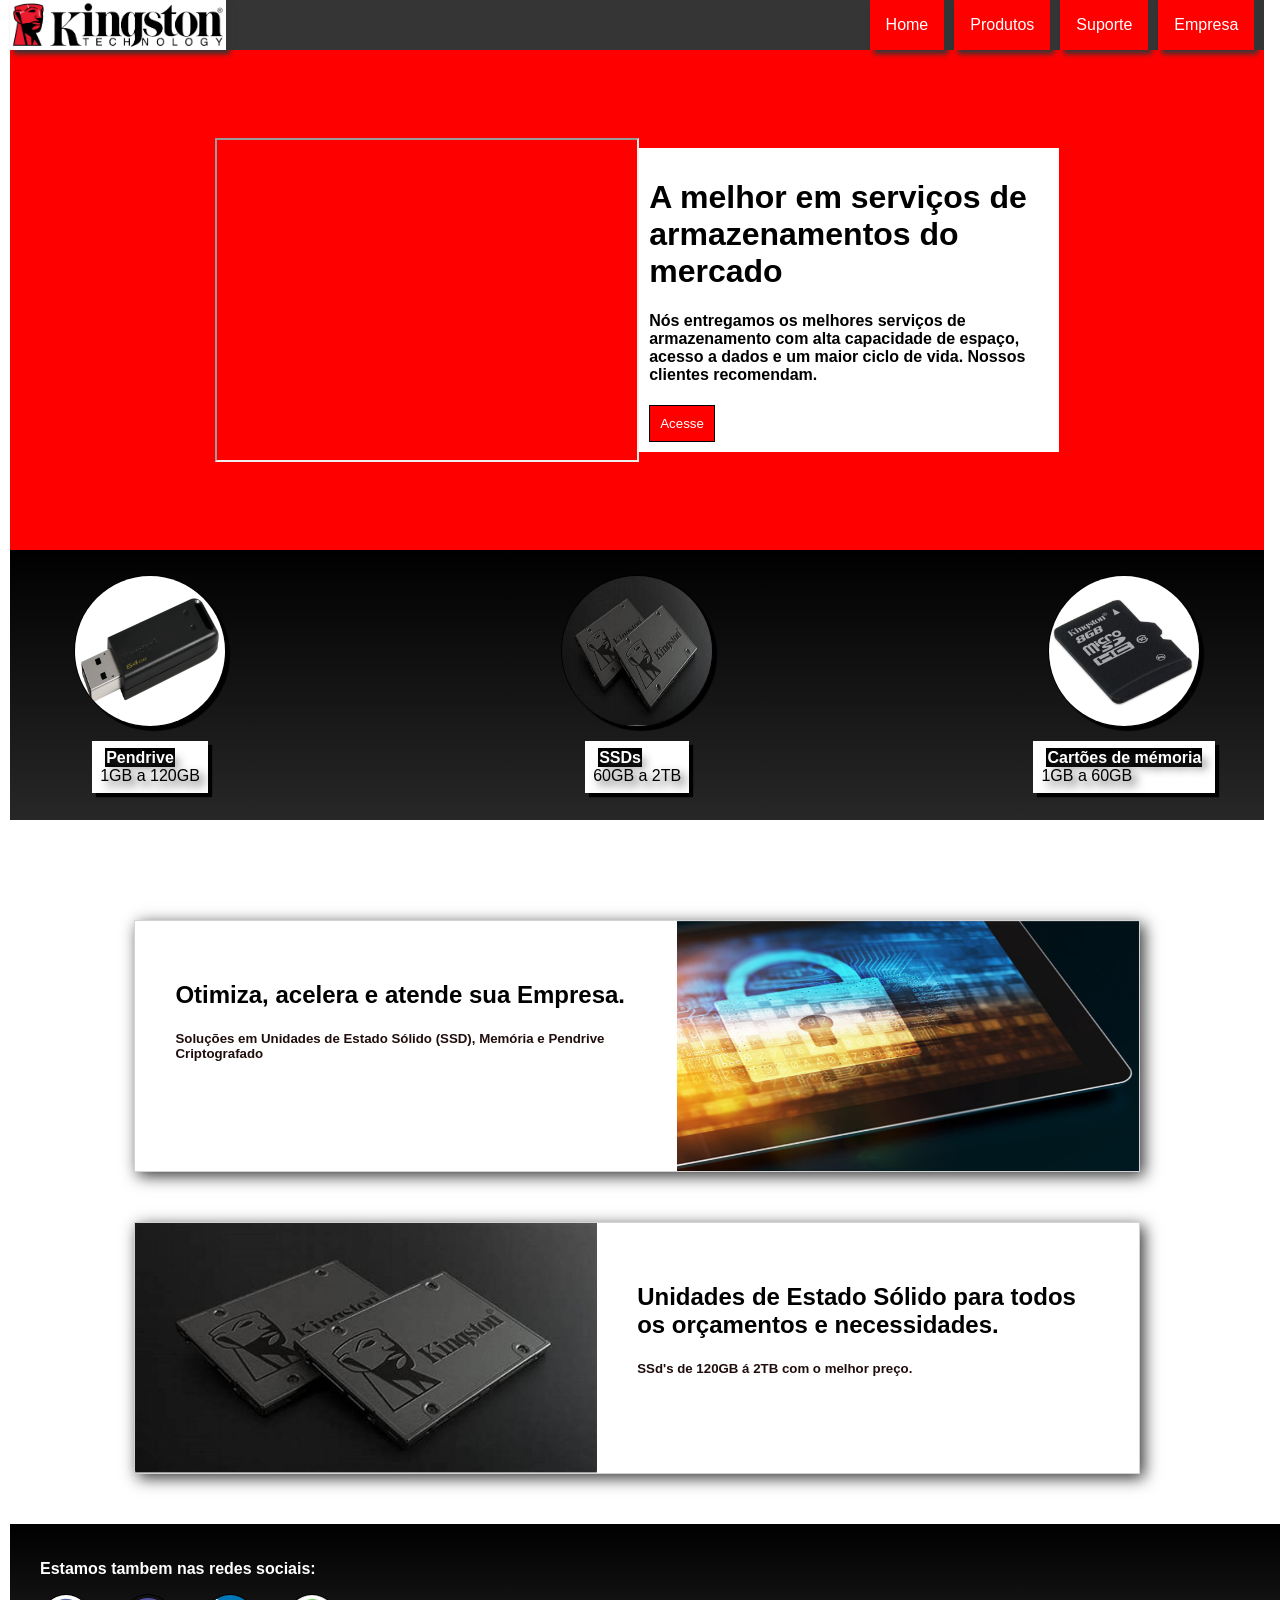
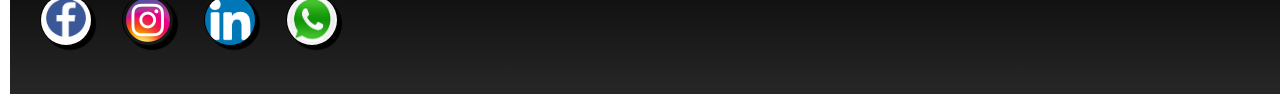
==== projetos/kingston/index.html @ e66284f1 "adicionando projetos ao portifolio" ====
<!DOCTYPE html>
<html lang="en">
<head>
    <meta charset="UTF-8">
    <meta http-equiv="X-UA-Compatible" content="IE=edge">
    <meta name="viewport" content="width=device-width, initial-scale=1.0">
    <title>Document</title>
    <link rel="stylesheet" href="estiloland.css">
</head>
<body>
    <div class="container">
        
        <div class="navbar">
            <div class="img_titulo">
                <img src="img/kingston_titulo.jpg" alt="">
            </div>
            <div class="list_titulo">
                <ul>
                    <li><a href="#"> Home </a></li>
                    <li><a href="#"> Produtos</a></li>
                    <li><a href="#"> Suporte </a></li>
                    <li><a href="#"> Empresa </a></li>
                </ul>
            </div>
        </div>
        
        <header><!--background apresentando a marca-->
          <iframe width="420" height="320" src="https://www.youtube.com/embed/q5Vi_-d0Z_M?playlist=q5Vi_-d0Z_M&loop=1&autoplay=1&mute=1">
          </iframe>
            <div class="desc_title">
                <div class="desc_a"><h1>A melhor em serviços de armazenamentos do mercado</h1>
                </div><div class="desc_b">
                <h4>Nós entregamos os melhores serviços de armazenamento
                    com alta capacidade de espaço, acesso a dados e um maior ciclo de vida. 
                    Nossos clientes recomendam.
                </h4>
            <button><a href="#"> Acesse</a></button>
            </div>
            </div>
        </header>
        
        <div class="menu">
            <div class="radio">
                <div class="img_radio"><img src="img/pendrive.jpg" alt=""></div>
                <div class="text_radio"> 
                   <strong><a href="#"> Pendrive </a></strong> <br>
                    1GB a 120GB
                </div>
            </div>
            <div class="radio">
                <div class="img_radio"><img src="img/ssd.jpg" alt=""></div>
                <div class="text_radio"> 
                    <strong><a href="#"> SSDs</a></strong> <br>
                    60GB a 2TB
                </div>
            </div>
            <div class="radio">
                <div class="img_radio"><img src="img/cartaomem.jpg" alt=""></div>
                <div class="text_radio"> 
                    <strong><a href="#"> Cartões de mémoria </a></strong> <br>
                    1GB a 60GB
                </div>
            </div>
        </div>
        
        <footer>
            <section class="bloco">
                <div class="blc_text">
                    <h1>Otimiza, acelera e atende sua Empresa.</h1>
                    <h5>Soluções em Unidades de Estado Sólido (SSD), 
                        Memória e Pendrive Criptografado</h5>
                </div><div class="blc_img"><img src="img/cripto.jpg" alt=""></div>
            </section>
            <section class="bloco">
                <div class="blc_img"><img src="img/ssd.jpg" alt=""></div>
                <div class="blc_text">
                <h1>Unidades de Estado Sólido para todos os orçamentos e necessidades.</h1>
                <h5>SSd's de 120GB á 2TB com o melhor preço.</h5></div>
            </section>
        </footer>
    <aside>
        <div class="text_aside"><p><strong> Estamos tambem nas redes sociais:</strong></p></div>
        <div class="redes_socias"><a href="#"><img src="img/facebook.jpg" alt="">
        </a></div>
        <div class="redes_socias"><a href="#"><img src="img/instagram.png" alt="">
        </a></div>
        <div class="redes_socias"><a href="#"><img src="img/linkedin.png" alt="">
        </a></div>
        <div class="redes_socias"><a href="#"><img src="img/whatsapp.jpg" alt="">
        </a></div>

    </aside>
    </div>
</body>
</html>
---- projetos/kingston/estiloland.css ----
body{
    margin: 0px;
    font-family: Arial;
    
}
li a, button a{
    text-decoration: none;
    color: white;

}

.container{
    width: 98%;
    margin-left: 10px;
}
.navbar{
    background-color: rgb(53, 53, 53);
    color: white;
    height: 50px;
    width: 100%;
    display: flex;
    justify-content: space-between;

}
button{
    padding: 10px;
    border: 1px solid black;
    border-radius: 0; margin-right: 10px;
    background-color: red;


}
.radio strong{
    background-color: black;
    padding: 1px;
    margin: 5px;
}
strong a{
    text-decoration: none;
    color: white;
}
.img_titulo img{
    height:50px;
    box-shadow:4px 4px 5px rgb(53, 53, 53);
}
.list_titulo ul{
    display: flex;
    margin:0px;
}
.list_titulo li{
    display: block;
    margin-right: 10px;
    background-color: red;
    padding: 16px;
    box-shadow:4px 4px 5px rgb(53, 53, 53);
}

header{
    display: flex;
    align-items: center;
    justify-content: center;
    width: 100%;
    height: 500px;
    background-color: red;
}
.bloco{
    display: flex;
    width: 80%;
    height: 250px;
    margin-top: 50px;
    box-shadow:4px 4px 15px rgb(53, 53, 53);
    border: 1px solid rgb(211, 211, 211);
}

.desc_title{
    width: 400px;
    height: 250;
    padding: 10px;
    background-color: white;
}
.blc_img img{
    height:250px;
    width: 100%;
}
.blc_img{
    flex: 1;
    background-color: black;
}
.blc_text{
    flex: 1;
    margin: 40px;
}
footer{
    display: flex;
    flex-direction: column;
    align-items: center;
    margin-top: 50px;
    margin-bottom: 50px;
}
.menu{
    width: 100%;
    height: 250px;
    display: flex;
    background-image: linear-gradient(black, rgb(39, 39, 39));
    justify-content: space-between;
    padding-bottom: 20px;
}
h5{
    color: rgb(32, 13, 13);
}
.radio{
    margin-top: 15px;
    width: 200px;
    display: flex;
    flex-direction: column;
    align-items:center;
    margin-left: 40px;
    margin-right: 40px;
}
.img_radio img{
    height: 150px;
    border: 1px solid black;
    border-radius: 100%;
    width: 150px;
    margin:10px;
    box-shadow: 4px 4px 1px rgb(0, 0, 0);

}
.text_radio{
    color: black;
    text-shadow: 5px 5px 10px rgb(54, 54, 54); ;
    background-color:white;
    padding: 8px;
    box-shadow: 4px 4px 1px rgb(0, 0, 0);
}
.text_aside{
    color: white;
    flex-basis: 100%;
}
.redes_socias img{
    height:50px;
    width: 50px;
    margin-right: 30px;
    box-shadow: 4px 4px 1px rgb(0, 0, 0);
    border: 1px solid black;
    border-radius: 100%;

   
}
aside{
    width: 100%;
    height: 100px;
    background-image: linear-gradient(black, rgb(39, 39, 39));
    margin-top: 20px;
    display: flex;
    flex-wrap: wrap;
    padding-left: 30px;
    padding-bottom: 50px;
    padding-top: 20px;
}
a {
    cursor: hand;
    }
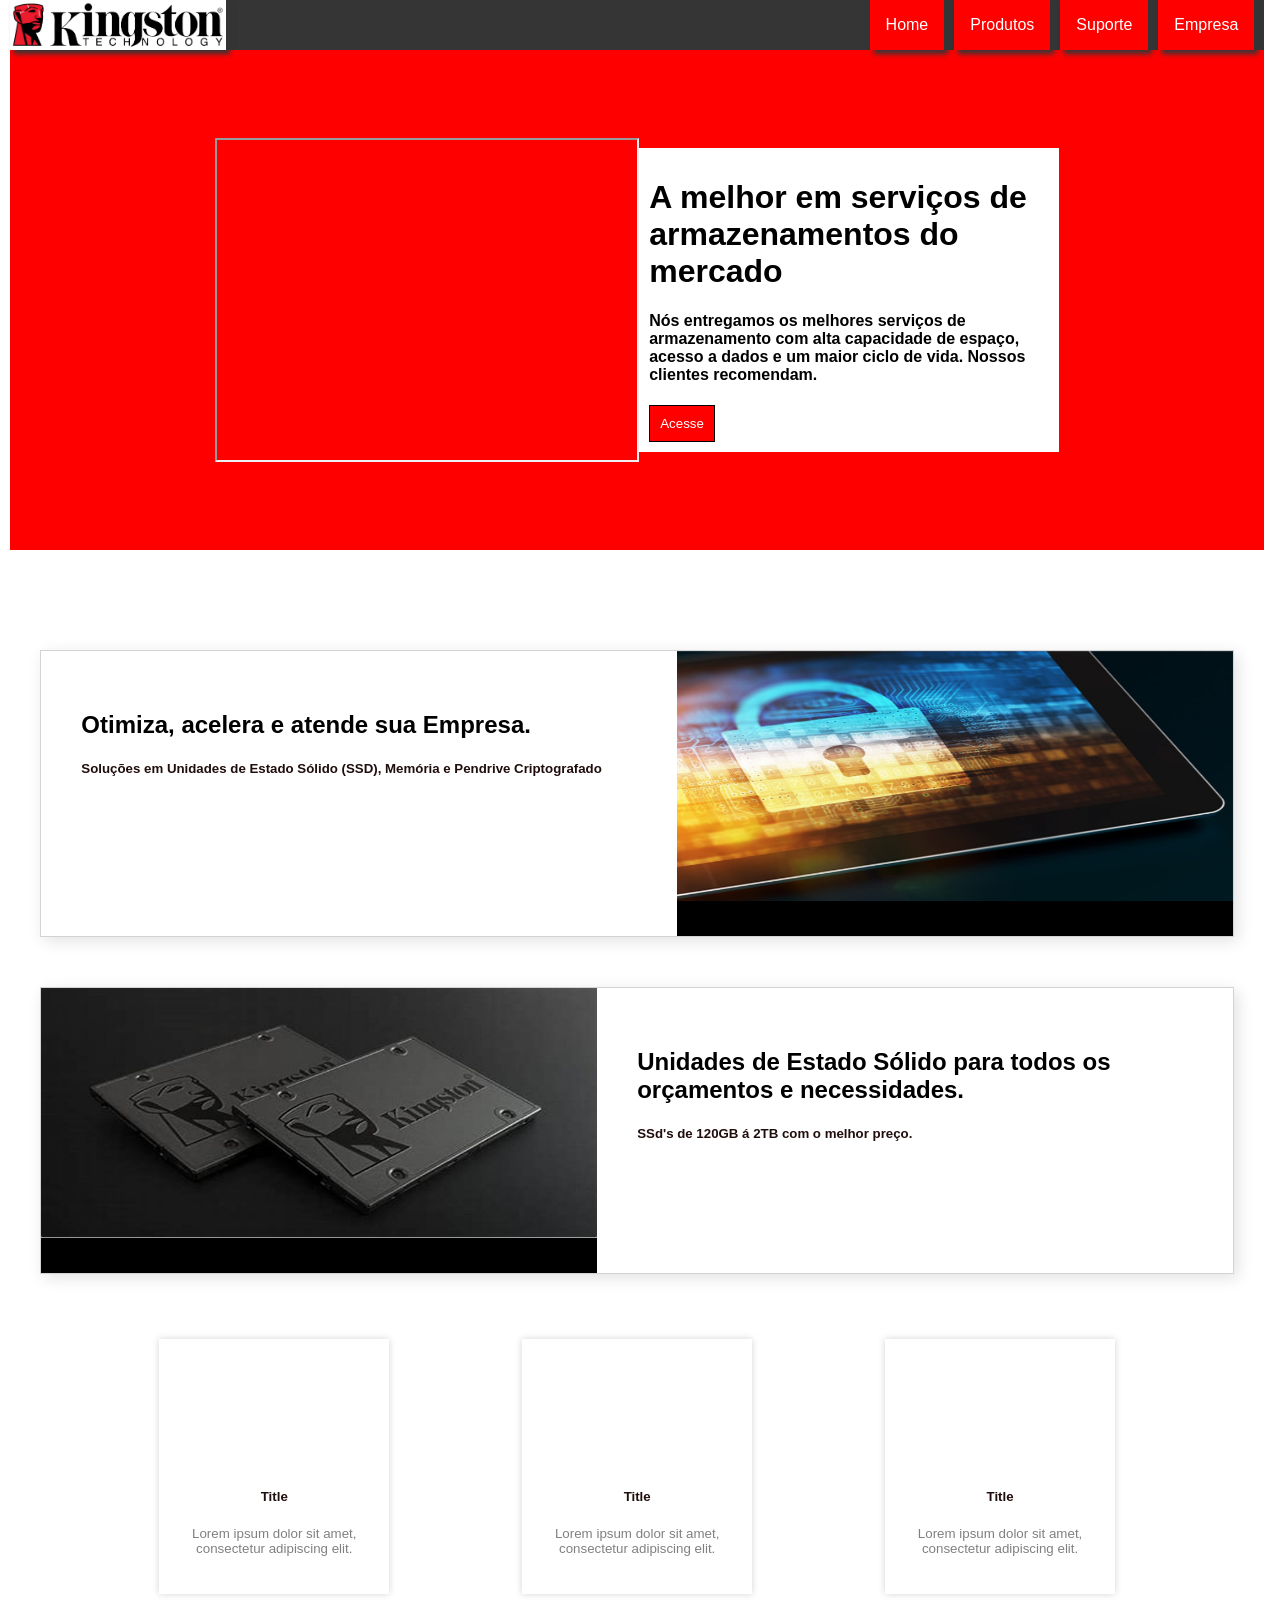
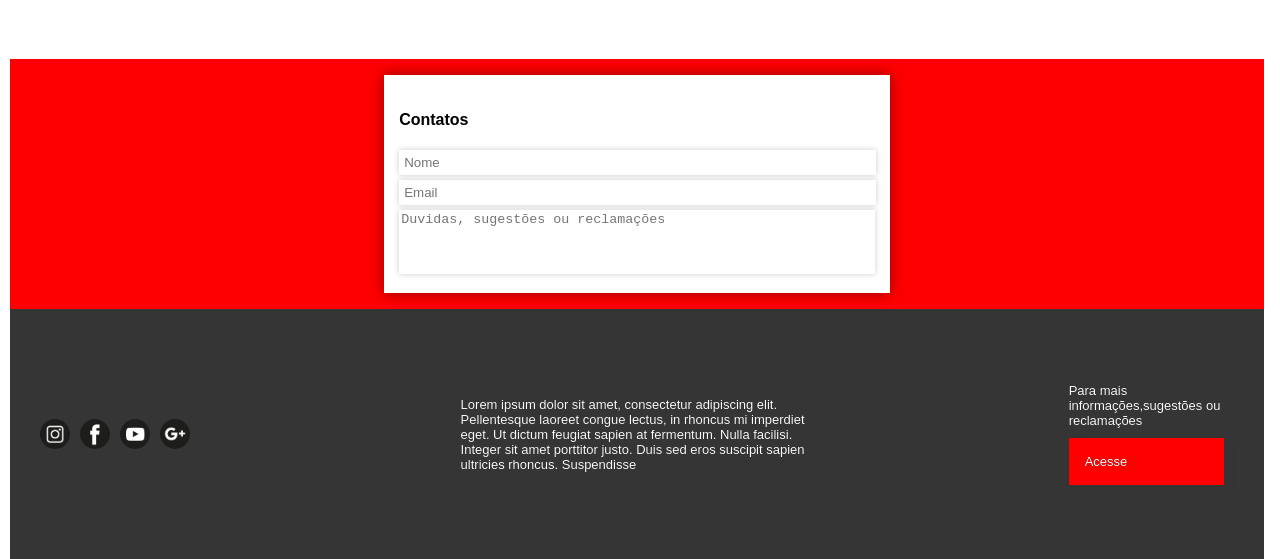
==== commit f78bbc06: "atualizando pagina kingston" ====
--- a/projetos/kingston/index.html
+++ b/projetos/kingston/index.html
@@ -38,31 +38,6 @@
             </div>
             </div>
         </header>
-        
-        <div class="menu">
-            <div class="radio">
-                <div class="img_radio"><img src="img/pendrive.jpg" alt=""></div>
-                <div class="text_radio"> 
-                   <strong><a href="#"> Pendrive </a></strong> <br>
-                    1GB a 120GB
-                </div>
-            </div>
-            <div class="radio">
-                <div class="img_radio"><img src="img/ssd.jpg" alt=""></div>
-                <div class="text_radio"> 
-                    <strong><a href="#"> SSDs</a></strong> <br>
-                    60GB a 2TB
-                </div>
-            </div>
-            <div class="radio">
-                <div class="img_radio"><img src="img/cartaomem.jpg" alt=""></div>
-                <div class="text_radio"> 
-                    <strong><a href="#"> Cartões de mémoria </a></strong> <br>
-                    1GB a 60GB
-                </div>
-            </div>
-        </div>
-        
         <footer>
             <section class="bloco">
                 <div class="blc_text">
@@ -77,19 +52,54 @@
                 <h1>Unidades de Estado Sólido para todos os orçamentos e necessidades.</h1>
                 <h5>SSd's de 120GB á 2TB com o melhor preço.</h5></div>
             </section>
+            <section class="bloco-card">
+                <div class="card">
+                    <div class="img-block"></div>
+                    <div class="desc-block">
+                        <h5>Title</h5>
+                        <p>Lorem ipsum dolor sit amet, consectetur adipiscing elit.</p>
+                    </div>
+                </div>
+                <div class="card">
+                    <div class="img-block"></div>
+                    <div class="desc-block">
+                        <h5>Title</h5>
+                        <p>Lorem ipsum dolor sit amet, consectetur adipiscing elit.</p>
+                    </div>
+                </div>
+                <div class="card">
+                    <div class="img-block"></div>
+                    <div class="desc-block">
+                        <h5>Title</h5>
+                        <p>Lorem ipsum dolor sit amet, consectetur adipiscing elit.</p>
+                    </div>
+                </div>
+            </section>
         </footer>
-    <aside>
-        <div class="text_aside"><p><strong> Estamos tambem nas redes sociais:</strong></p></div>
-        <div class="redes_socias"><a href="#"><img src="img/facebook.jpg" alt="">
-        </a></div>
-        <div class="redes_socias"><a href="#"><img src="img/instagram.png" alt="">
-        </a></div>
-        <div class="redes_socias"><a href="#"><img src="img/linkedin.png" alt="">
-        </a></div>
-        <div class="redes_socias"><a href="#"><img src="img/whatsapp.jpg" alt="">
-        </a></div>
-
-    </aside>
+        <div class="contato">
+            <div class="formulario">
+                <form method="get">
+                    <h4>Contatos</h4>
+                    <input type="text" placeholder="Nome"><br>
+                    <input type="text" placeholder="Email"><br>
+                    <textarea placeholder="Duvidas, sugestões ou reclamações"></textarea>
+                </form>
+            </div>
+        </div>
+        <div class="finalizando">
+            <div class="fim-desc">
+                <div class="icon-rede"></div>
+                <div class="icon-rede"></div>
+                <div class="icon-rede"></div>
+                <div class="icon-rede"></div>
+            </div>
+            <div class="fim-desc">
+                <div class="desc-text">Lorem ipsum dolor sit amet, consectetur adipiscing elit. Pellentesque laoreet congue lectus, in rhoncus mi imperdiet eget. Ut dictum feugiat sapien at fermentum. Nulla facilisi. Integer sit amet porttitor justo. Duis sed eros suscipit sapien ultricies rhoncus. Suspendisse</div>
+            </div>
+            <div class="fim-desc"><div class="fim-info">Para mais informações,sugestões ou reclamações
+                <a href="">Acesse</a>
+            </div></div>
+        </div>
     </div>
 </body>
 </html>
--- a/projetos/kingston/estiloland.css
+++ b/projetos/kingston/estiloland.css
@@ -8,6 +8,9 @@
     color: white;
 
 }
+a{
+    cursor: pointer;
+}
 
 .container{
     width: 98%;
@@ -47,29 +50,52 @@
     display: flex;
     margin:0px;
 }
-.list_titulo li{
+.list_titulo li, .fim-desc a{
     display: block;
     margin-right: 10px;
     background-color: red;
     padding: 16px;
     box-shadow:4px 4px 5px rgb(53, 53, 53);
 }
-
+.fim-desc a{
+    margin-top: 10px;
+    color: white;
+    text-decoration: none;
+}
+
+header, .contato, .finalizando{
+    display: flex;
+    align-items: center;
+    width: 100%;
+    }
 header{
-    display: flex;
-    align-items: center;
+    height: 500px;
+    background-color: red;
     justify-content: center;
-    width: 100%;
-    height: 500px;
-    background-color: red;
-}
-.bloco{
-    display: flex;
-    width: 80%;
+
+}
+.contato{
     height: 250px;
-    margin-top: 50px;
-    box-shadow:4px 4px 15px rgb(53, 53, 53);
-    border: 1px solid rgb(211, 211, 211);
+    background-color: red;
+    justify-content: center;
+}
+.finalizando{
+    height: 250px;
+    background-color: #353535;
+    justify-content: space-around;
+}
+.fim-desc{
+    color: white;
+    text-shadow: 0 0 0px black;
+    display: flex;
+    font-size: small;
+    justify-content: center;
+}
+.fim-desc:nth-child(1){
+    margin-left: 30px;
+}
+.fim-desc:nth-child(3){
+    margin-right: 30px;
 }
 
 .desc_title{
@@ -77,6 +103,13 @@
     height: 250;
     padding: 10px;
     background-color: white;
+}
+.desc-block{
+    text-align: center;
+}
+p{
+    font-size: smaller;
+    color: grey;
 }
 .blc_img img{
     height:250px;
@@ -160,4 +193,86 @@
 }
 a {
     cursor: hand;
-    }+    }
+.card{
+    margin: 15px;
+    width: 230px;
+    box-shadow: 0 0 7px #d4d4d4;
+}
+.card .img-block{
+    height: 50%;
+}
+.card:nth-child(1) .img-block{
+    background-image: url(https://th.bing.com/th/id/Rdda18f8…?rik=WfzGl4QYDNlm4Q&riu=http%3a%2f%2fwww.aprimorar.com%2fwp-content%2fuploads%2f2014%2f12%2fERP.jpg&ehk=s2OcB8Rd8xvj7snjJRBeC1PO%2fmXU9HfsiaSq4kMCFEM%3d&risl=&pid=ImgRaw);
+    background-size: cover;
+    background-repeat: no-repeat;
+}
+.card:nth-child(2) .img-block{
+    background-image: url(https://www.dickerdata.com.au/hubfs/DDA-135%20SASE%20Blog.jpeg#keepProtocol);
+    background-size: cover;
+    background-repeat: no-repeat;
+}
+.card:nth-child(3) .img-block{
+    background-image: url(https://th.bing.com/th/id/OIP.VSkSCPLuhdsv9nM1yMAeRwHaHa?pid=ImgDet&w=1536&h=1536&rs=1);
+    background-size: cover;
+    background-repeat: no-repeat;
+}
+.bloco{
+    box-shadow:4px 4px 15px rgb(226, 226, 226);
+    border: 1px solid rgb(211, 211, 211);
+}
+.bloco-card, .bloco{
+    display: flex;
+    width: 95%;
+    height: 285px;
+    margin-top: 50px;
+    justify-content: space-evenly;
+}
+.formulario{
+    background-color: white;
+    padding: 15px;
+    box-shadow: 0 0 14px #920000;
+}
+input{
+    margin-bottom: 2px;
+    margin-bottom: 5px;
+    border: none;
+    box-shadow: 0 0 6px 0px #cecece;
+    padding: 5px;
+    width:98%
+}
+textarea{
+    border: none;
+    box-shadow: rgb(206 206 206) 0px 0px 6px 0px;
+    margin: 0px;
+    width: 472px;
+    height: 60px;
+    resize: none; 
+}
+.icon-rede{
+    background-image: url(img/icons.png);
+    width: 30px;
+    height: 30px;
+    background-size: 170px;
+    border-radius: 100%;
+    margin-right:10px;
+}
+.icon-rede:nth-child(1){
+    background-position: -70px -9px;
+}
+.icon-rede:nth-child(2){
+    background-position: -33px -9px;
+}
+.icon-rede:nth-child(3){
+    background-position: -107px -9px;
+}
+.icon-rede:nth-child(4){
+    background-position: -70px -51px;
+}
+.desc-text{
+    font-size: small;
+    width: 40%;
+}
+.info .desc-text{
+    width: 200px;
+}
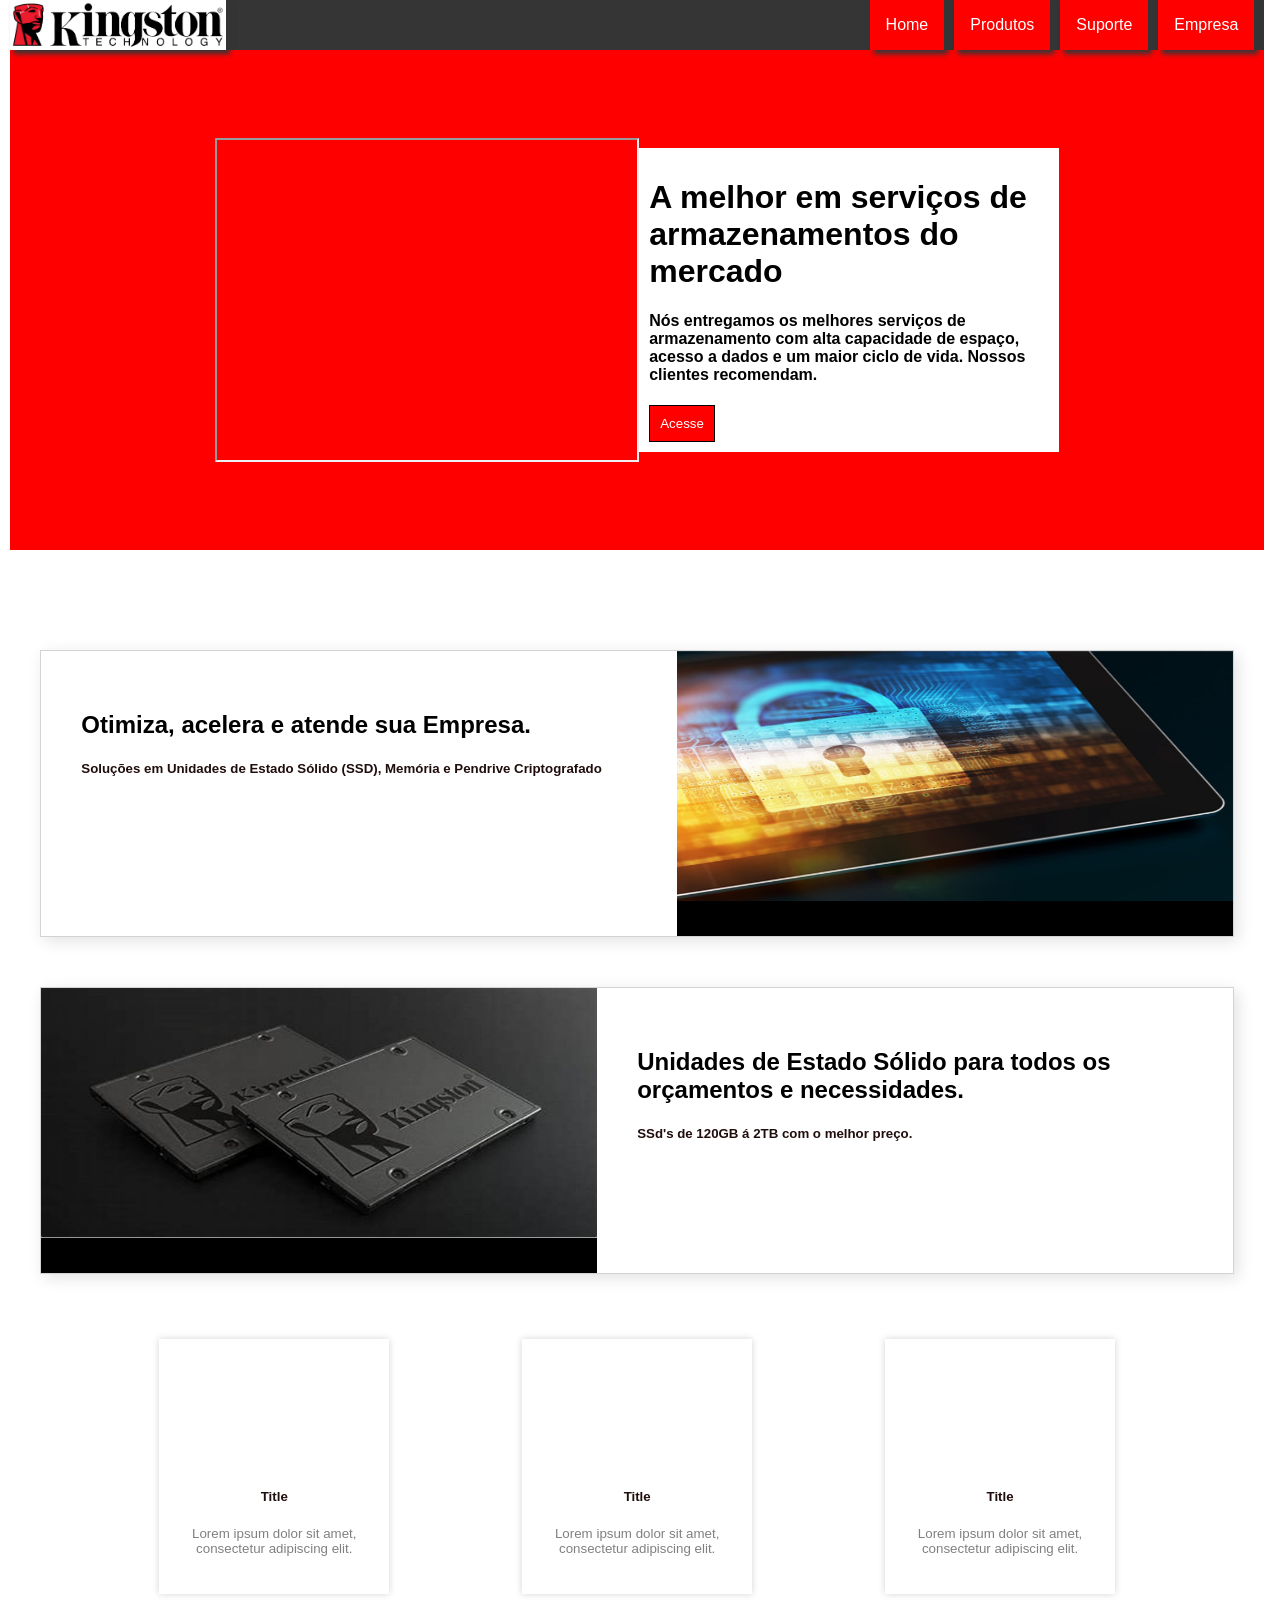
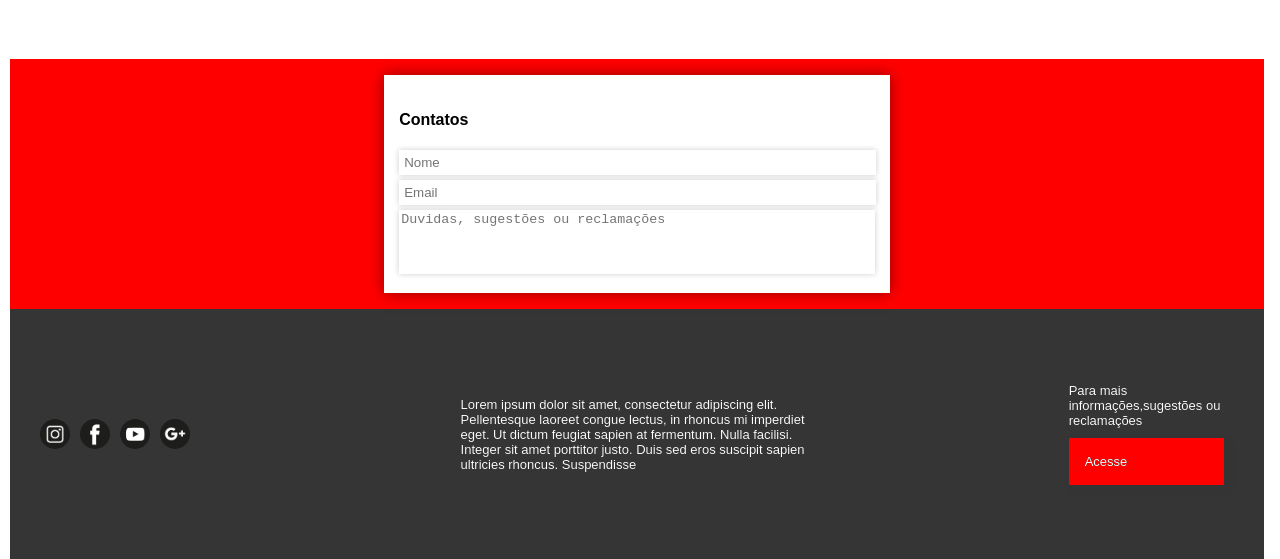
==== commit e77b2be3: "alterando codigo curriculo" ====
--- a/projetos/kingston/index.html
+++ b/projetos/kingston/index.html
@@ -3,7 +3,7 @@
 <head>
     <meta charset="UTF-8">
     <meta http-equiv="X-UA-Compatible" content="IE=edge">
-    <meta name="viewport" content="width=device-width, initial-scale=1.0">
+    <meta name="viewport" content="width=device-width, minimun-scale=1, initial-scale=1.0">
     <title>Document</title>
     <link rel="stylesheet" href="estiloland.css">
 </head>
--- a/projetos/kingston/estiloland.css
+++ b/projetos/kingston/estiloland.css
@@ -30,7 +30,10 @@
     border: 1px solid black;
     border-radius: 0; margin-right: 10px;
     background-color: red;
-
+    transition: background-color 1s;
+}
+button:hover{
+    background-color: rgb(121, 1, 1);
 
 }
 .radio strong{
@@ -56,6 +59,11 @@
     background-color: red;
     padding: 16px;
     box-shadow:4px 4px 5px rgb(53, 53, 53);
+    cursor: pointer;
+    transition: background-color 1s;
+}
+.list_titulo li:hover, .fim-desc a:hover{
+    background-color: rgb(121, 1, 1);
 }
 .fim-desc a{
     margin-top: 10px;
@@ -79,6 +87,7 @@
     background-color: red;
     justify-content: center;
 }
+
 .finalizando{
     height: 250px;
     background-color: #353535;
@@ -198,6 +207,11 @@
     margin: 15px;
     width: 230px;
     box-shadow: 0 0 7px #d4d4d4;
+    transform: matrix(1, 0, 0, 1, 0, 0);
+    transition: transform 1s;
+}
+.card:hover{
+    transform: matrix(1.03, 0, 0, 1.03, 0, 0);
 }
 .card .img-block{
     height: 50%;
@@ -220,6 +234,11 @@
 .bloco{
     box-shadow:4px 4px 15px rgb(226, 226, 226);
     border: 1px solid rgb(211, 211, 211);
+    transform: matrix(1, 0, 0, 1, 0, 0);
+    transition: transform 1s;
+}
+.bloco:hover{
+    transform: matrix(1.03, 0, 0, 1.03, 0, 0);
 }
 .bloco-card, .bloco{
     display: flex;
@@ -232,6 +251,11 @@
     background-color: white;
     padding: 15px;
     box-shadow: 0 0 14px #920000;
+    transform: matrix(1, 0, 0, 1, 0, 0);
+    transition: transform 1s;
+}
+.formulario:hover{
+    transform: matrix(1.03, 0, 0, 1.03, 0, 0);
 }
 input{
     margin-bottom: 2px;
@@ -275,4 +299,20 @@
 }
 .info .desc-text{
     width: 200px;
+}
+@media (max-width : 760px){
+    header{
+        flex-direction: column;
+    }
+    .list_titulo{
+        display: none;
+    }
+}
+@media (max-width : 570px){
+    .bloco-card{
+        flex-direction: column;
+    }
+    .card{
+        display: flex;
+    }
 }
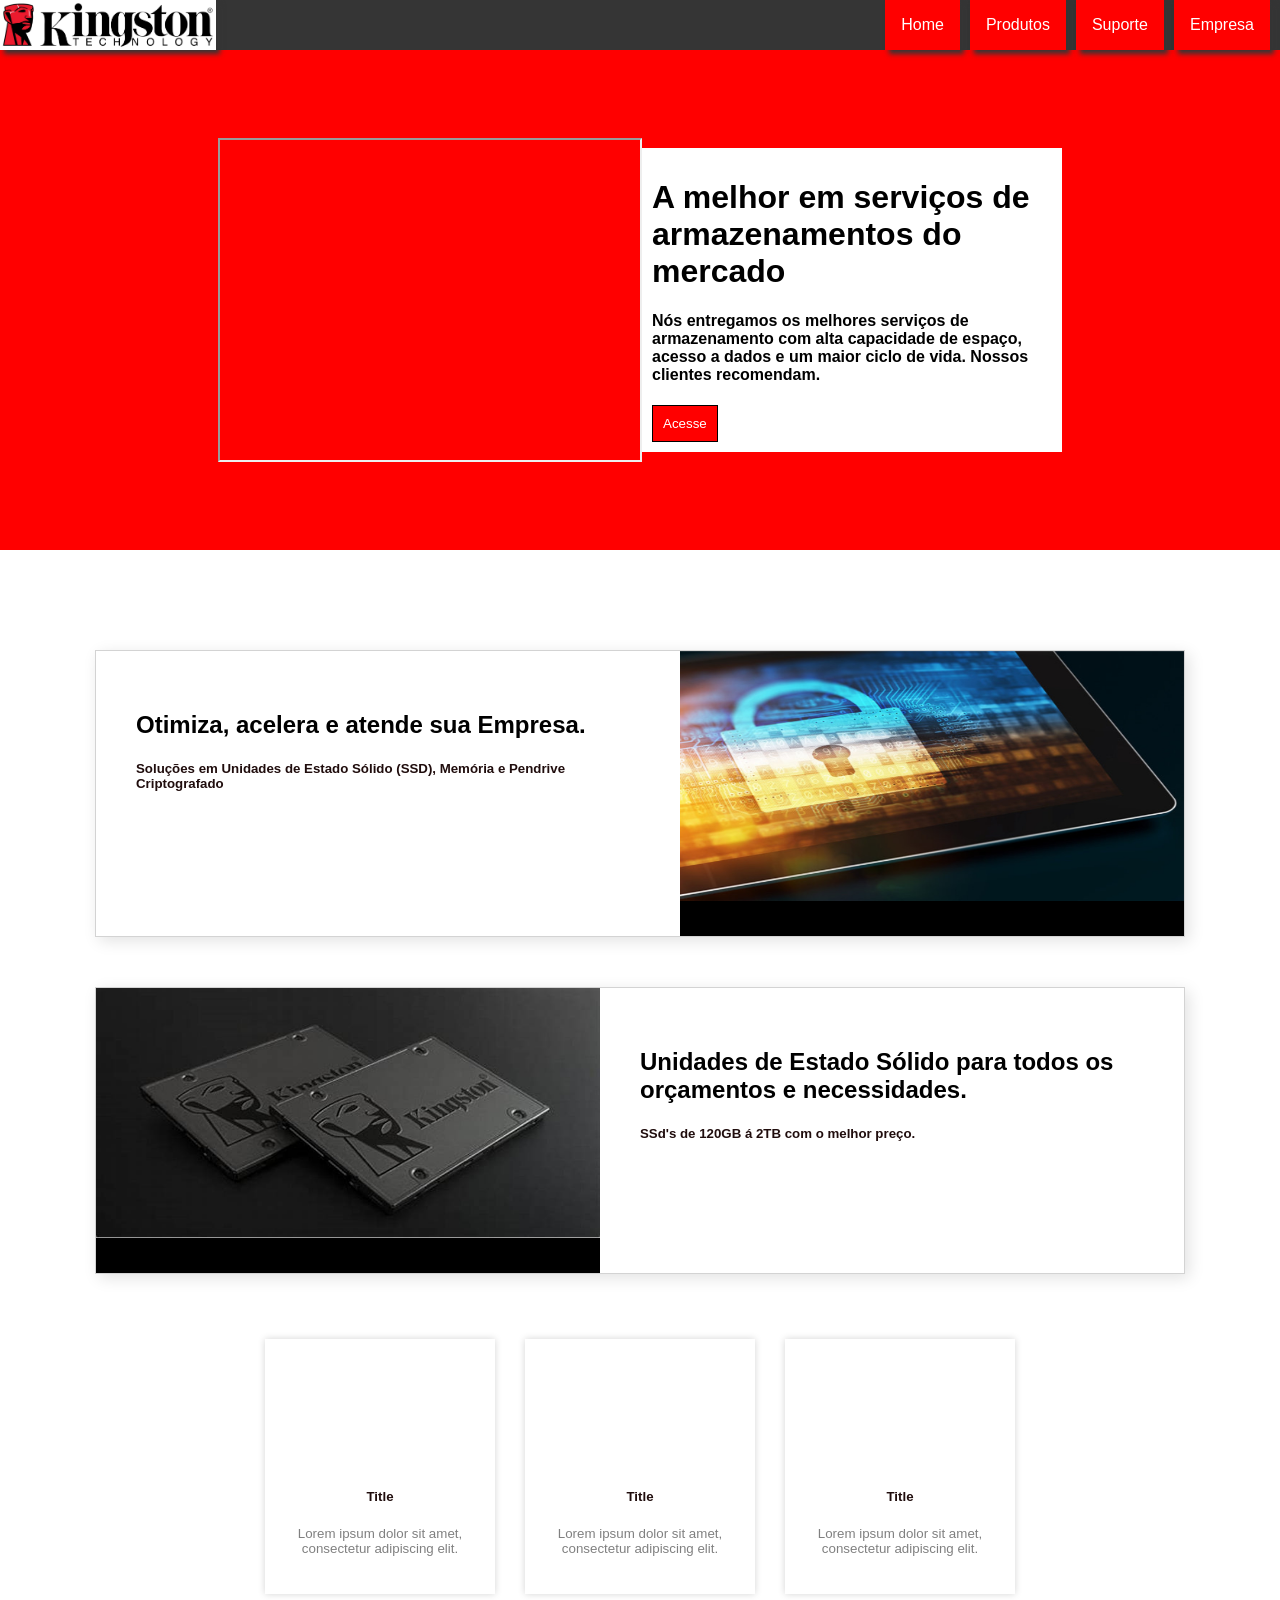
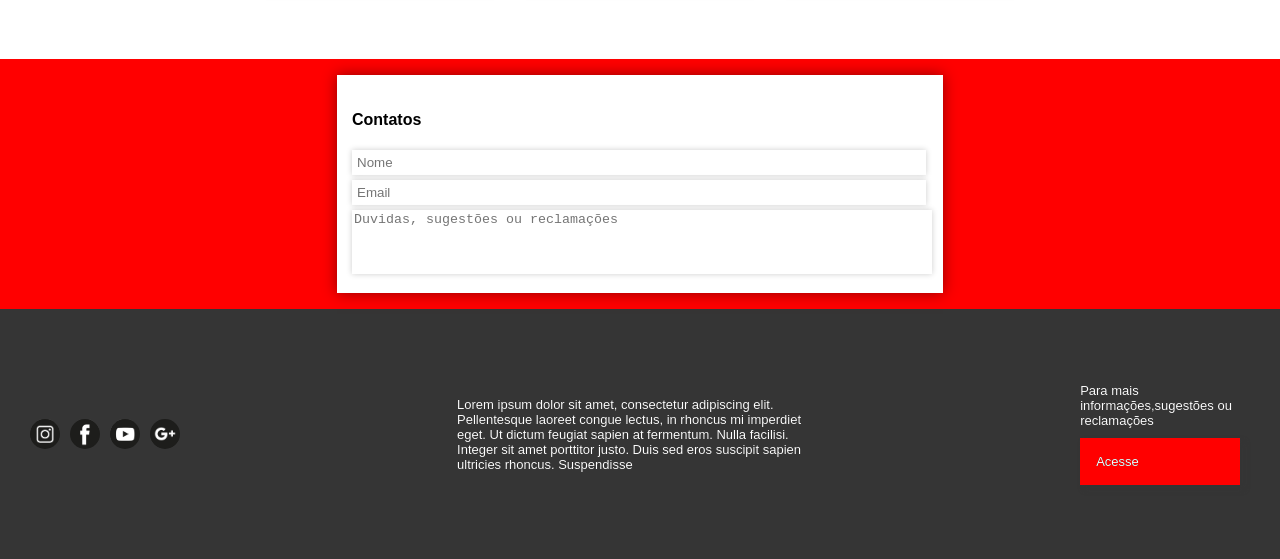
==== commit 6bf1b809: "terminando responsividade kingston" ====
--- a/projetos/kingston/index.html
+++ b/projetos/kingston/index.html
@@ -3,7 +3,7 @@
 <head>
     <meta charset="UTF-8">
     <meta http-equiv="X-UA-Compatible" content="IE=edge">
-    <meta name="viewport" content="width=device-width, minimun-scale=1, initial-scale=1.0">
+    <meta name="viewport" content="width=device-width, minimun-scale=1, initial-scale=1.0, user-scalable=no">
     <title>Document</title>
     <link rel="stylesheet" href="estiloland.css">
 </head>
@@ -74,6 +74,7 @@
                         <p>Lorem ipsum dolor sit amet, consectetur adipiscing elit.</p>
                     </div>
                 </div>
+                <div class="icon-antes"></div><div class="icon-depois"></div>
             </section>
         </footer>
         <div class="contato">
--- a/projetos/kingston/estiloland.css
+++ b/projetos/kingston/estiloland.css
@@ -1,5 +1,6 @@
 body{
-    margin: 0px;
+    margin: 0;
+	padding: 0;
     font-family: Arial;
     
 }
@@ -12,10 +13,6 @@
     cursor: pointer;
 }
 
-.container{
-    width: 98%;
-    margin-left: 10px;
-}
 .navbar{
     background-color: rgb(53, 53, 53);
     color: white;
@@ -80,7 +77,7 @@
     height: 500px;
     background-color: red;
     justify-content: center;
-
+    flex-direction: flex;
 }
 .contato{
     height: 250px;
@@ -236,13 +233,13 @@
     border: 1px solid rgb(211, 211, 211);
     transform: matrix(1, 0, 0, 1, 0, 0);
     transition: transform 1s;
+	width: 85%;
 }
 .bloco:hover{
     transform: matrix(1.03, 0, 0, 1.03, 0, 0);
 }
 .bloco-card, .bloco{
     display: flex;
-    width: 95%;
     height: 285px;
     margin-top: 50px;
     justify-content: space-evenly;
@@ -253,6 +250,7 @@
     box-shadow: 0 0 14px #920000;
     transform: matrix(1, 0, 0, 1, 0, 0);
     transition: transform 1s;
+	width: 45%;
 }
 .formulario:hover{
     transform: matrix(1.03, 0, 0, 1.03, 0, 0);
@@ -269,7 +267,7 @@
     border: none;
     box-shadow: rgb(206 206 206) 0px 0px 6px 0px;
     margin: 0px;
-    width: 472px;
+    width: 100%;
     height: 60px;
     resize: none; 
 }
@@ -293,6 +291,25 @@
 .icon-rede:nth-child(4){
     background-position: -70px -51px;
 }
+.icon-antes, .icon-depois{
+    width: 60px;
+    height: 60px;
+    position: absolute;
+    top: 260vh;
+    background-image: url(img/icons.jpg);
+    background-size: 140px;
+    border-radius: 100%;
+    box-shadow: 0 0 16px 2px #3e3e3e;
+    display:none;
+}
+.icon-antes{
+left: 10px;
+background-position: 140px 240px;
+}
+.icon-depois{
+right: 10px;
+background-position: 60px 240px;
+}
 .desc-text{
     font-size: small;
     width: 40%;
@@ -301,18 +318,48 @@
     width: 200px;
 }
 @media (max-width : 760px){
+    body{
+        overflow-x: hidden;
+    }
+	.formulario{
+		width: 90%;
+	}
     header{
         flex-direction: column;
     }
     .list_titulo{
         display: none;
     }
-}
-@media (max-width : 570px){
     .bloco-card{
-        flex-direction: column;
-    }
-    .card{
-        display: flex;
-    }
-}+        width: 150vw;
+    }
+}
+@media (max-width : 560px){
+	.desc_title, iframe{
+		width:100%;
+	}
+	.bloco{
+		flex-direction: column;
+		width: 105%;
+		background-size: cover;
+		margin-top: 20px;
+	}
+	.bloco-card{
+		width: 180vw;
+	}
+	.blc_img{
+		display: none;
+	}
+	.bloco:nth-child(1){
+		background-image: url(img/cripto.jpg);
+	}
+	.bloco:nth-child(2){
+		background-image: url(img/cripto.jpg);
+
+	}
+	.blc_text h1, .blc_text h5{
+		color: white;
+		text-shadow: 0 0 5px black;
+	}
+}
+	
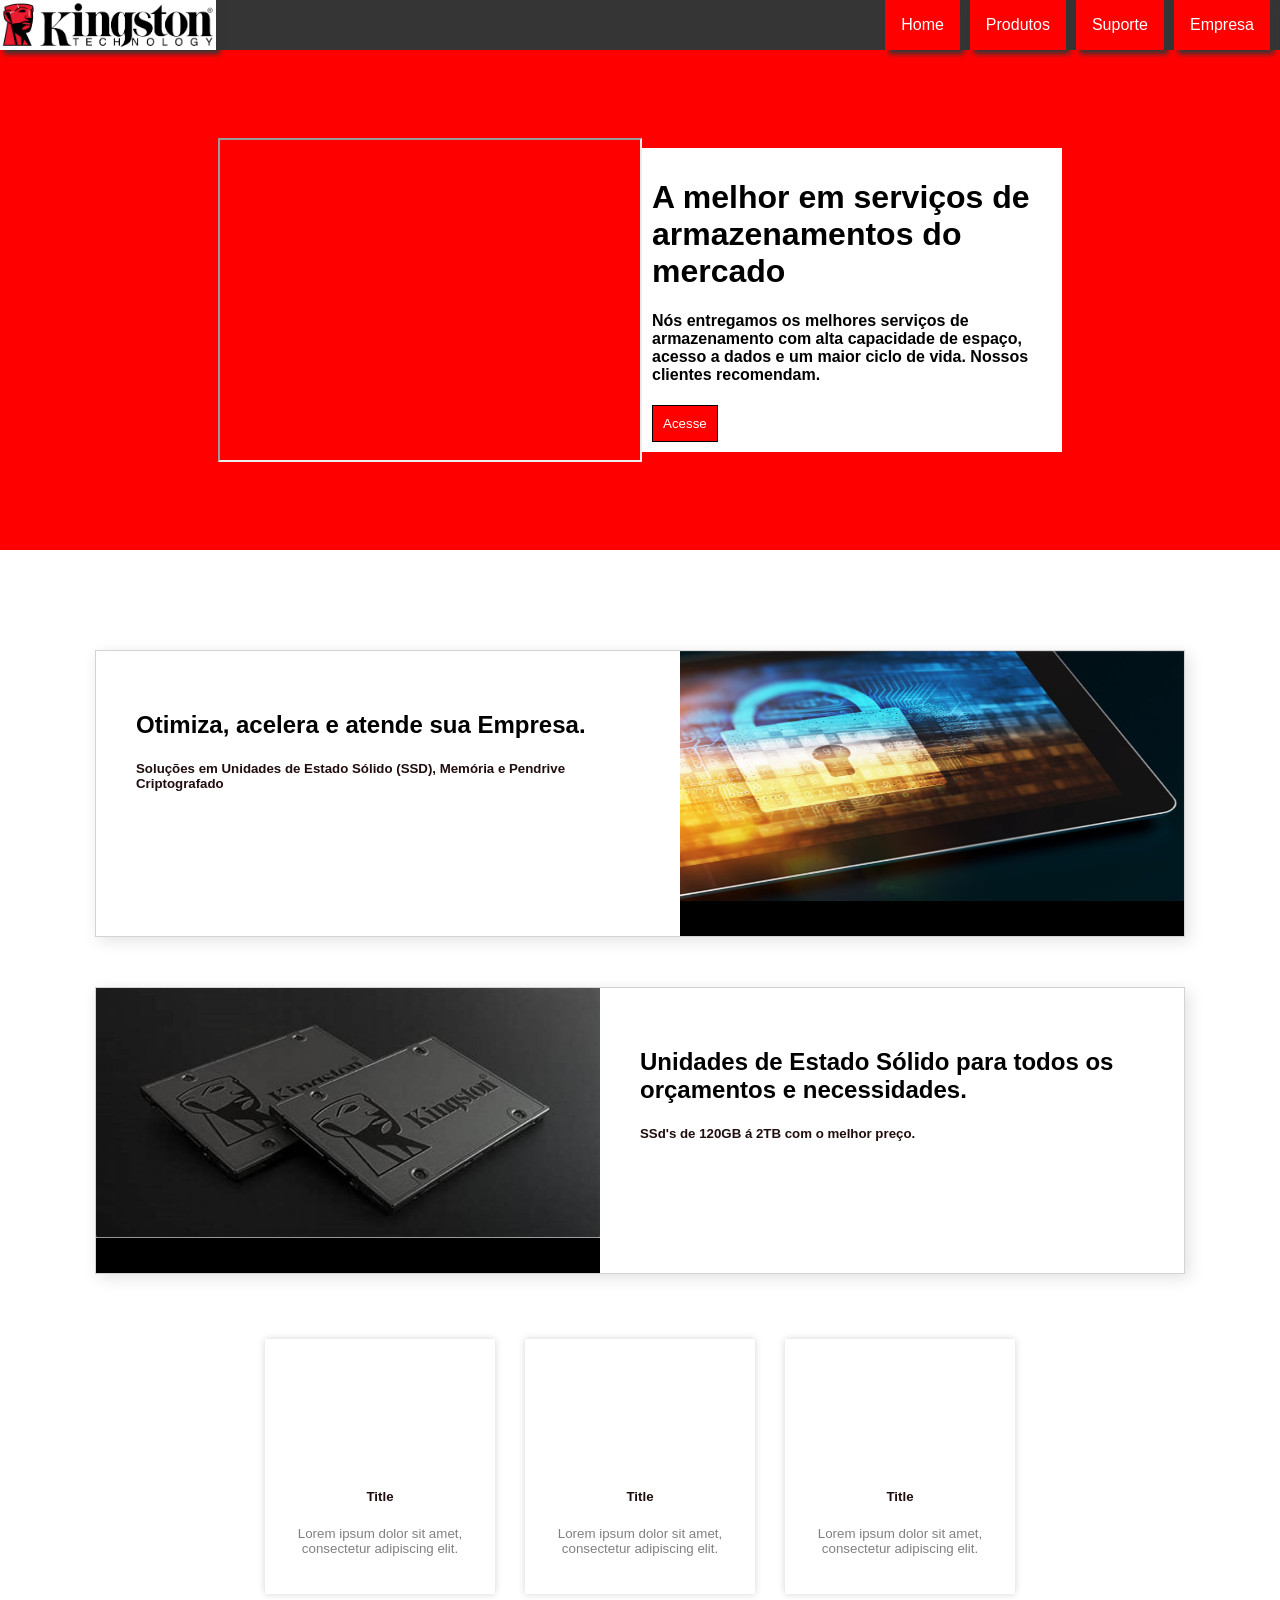
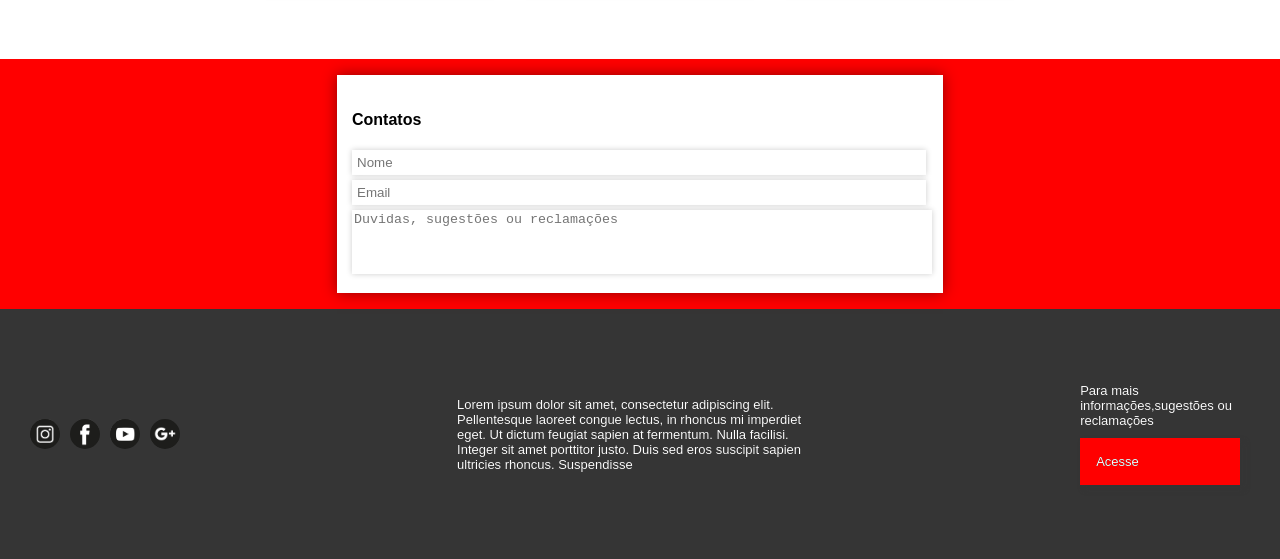
==== commit 956c45bc: "finalizando responsividade" ====
--- a/projetos/kingston/index.html
+++ b/projetos/kingston/index.html
@@ -14,7 +14,15 @@
             <div class="img_titulo">
                 <img src="img/kingston_titulo.jpg" alt="">
             </div>
-            <div class="list_titulo">
+            <div class="menu-bar"></div><div class="menu-mobile">
+				<ul>
+                    <li><a href="#home"> Home </a></li>
+                    <li><a href="#Produtos"> Produtos</a></li>
+                    <li><a href="#Suporte"> Suporte </a></li>
+                    <li><a href="#Empresa"> Empresa </a></li>
+                </ul>
+			</div>
+			<div class="list_titulo">
                 <ul>
                     <li><a href="#"> Home </a></li>
                     <li><a href="#"> Produtos</a></li>
--- a/projetos/kingston/estiloland.css
+++ b/projetos/kingston/estiloland.css
@@ -12,7 +12,9 @@
 a{
     cursor: pointer;
 }
-
+ul{
+	list-style: none;
+}
 .navbar{
     background-color: rgb(53, 53, 53);
     color: white;
@@ -21,6 +23,12 @@
     display: flex;
     justify-content: space-between;
 
+}
+menu-bar{
+	display:none;
+}
+.menu-mobile{
+	display: none;
 }
 button{
     padding: 10px;
@@ -333,6 +341,45 @@
     .bloco-card{
         width: 150vw;
     }
+		.finalizando{
+		flex-direction: column-reverse;
+		height: 350px;
+	}
+	.finalizando .fim-desc{
+		margin: 0;
+	}
+	.finalizando .desc-text{
+		width: 80%;
+	}
+	.icon-antes, .icon-depois{
+		display: block;
+		cursor: pointer;
+	}
+	.menu-bar{
+		display:block;
+		width:50px;
+		height:50px;
+		background-image: url(img/menu.png);
+		background-color: white;
+		background-repeat: round;
+		cursor: pointer;
+	}
+	.menu-mobile{
+		position: absolute;
+		right: 0;
+		top: 48px;
+		background-color: #353535;
+		height: calc(100vh - 56px);
+		width: 40%;
+	}
+	.menu-mobile li{
+		margin-bottom: 15px;
+		font-size: x-large;
+	}
+	.menu-mobile li a:hover, .menu-mobile li:hover{
+		background-color: red;
+		cursor: pointer;
+	}
 }
 @media (max-width : 560px){
 	.desc_title, iframe{
@@ -340,9 +387,10 @@
 	}
 	.bloco{
 		flex-direction: column;
-		width: 105%;
+		width: 90%;
 		background-size: cover;
 		margin-top: 20px;
+		box-shadow: 0 0 13px #737373;
 	}
 	.bloco-card{
 		width: 180vw;
@@ -354,12 +402,18 @@
 		background-image: url(img/cripto.jpg);
 	}
 	.bloco:nth-child(2){
-		background-image: url(img/cripto.jpg);
+		background-image: url(img/ssd.jpg);
 
 	}
 	.blc_text h1, .blc_text h5{
 		color: white;
 		text-shadow: 0 0 5px black;
 	}
+	.desc_title{
+		margin-left: 5px;
+	}
+	.icon-antes, .icon-depois{
+		top: 246vh;
+	}
 }
 	
